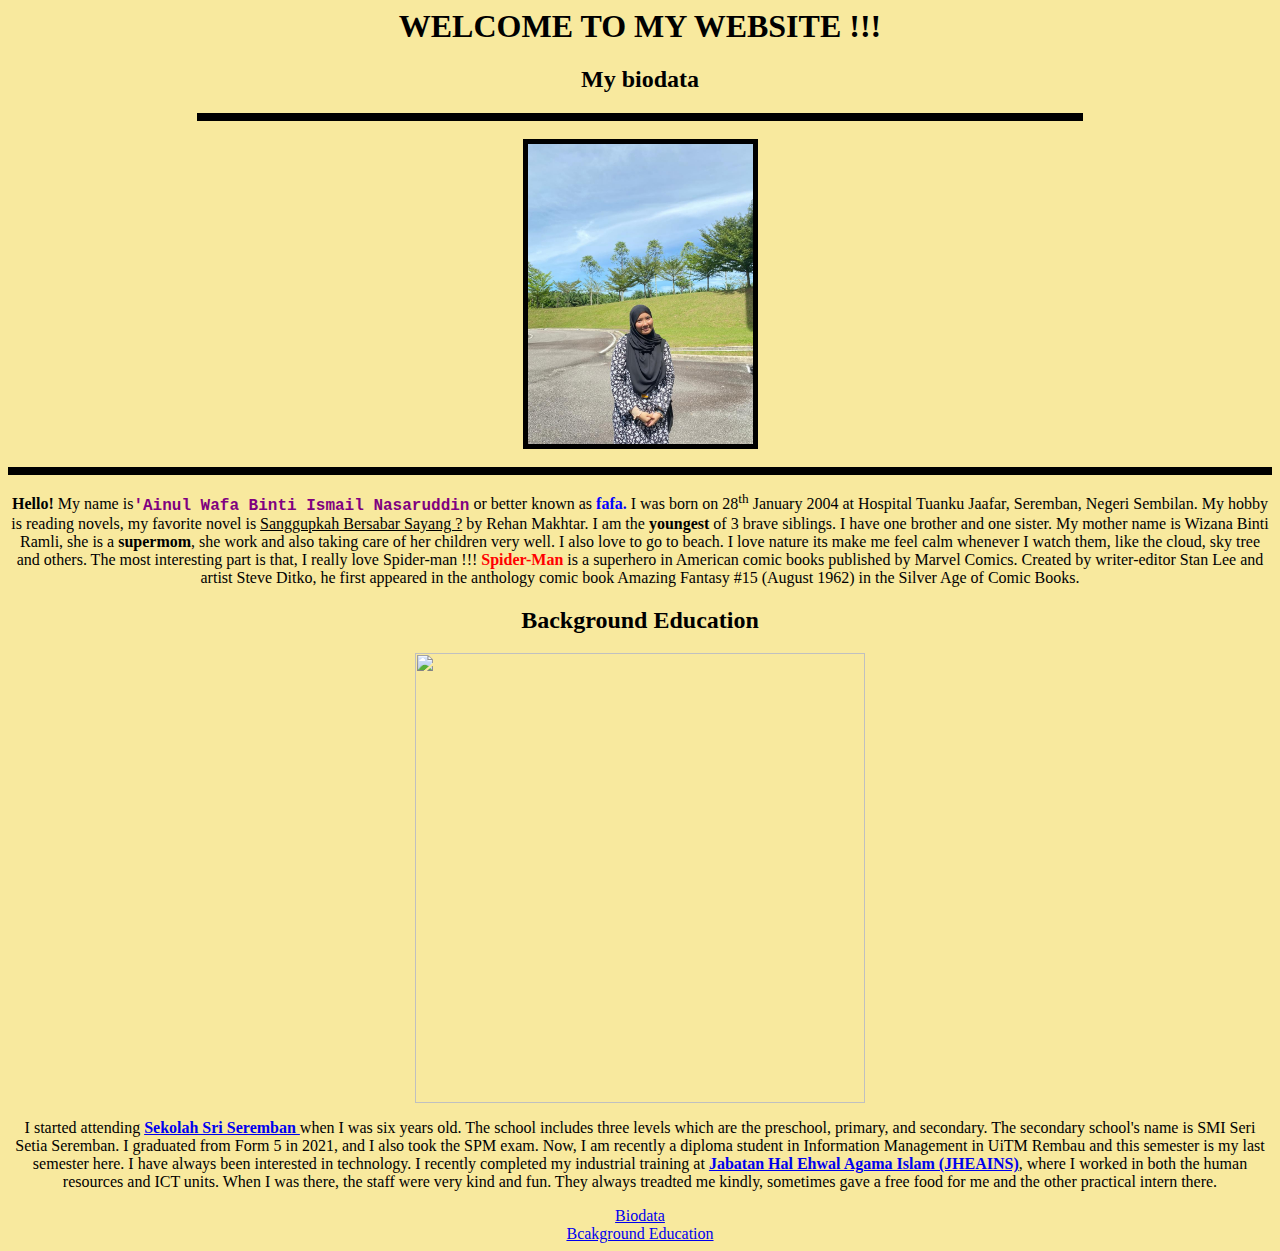
==== index.html @ cd5b430c "Add files via upload" ====
<html>
    <head>
        <title>Biodata</title>
    </head>
    <body bgcolor="#f8e99e">

    <div align="center"<a name="top"></a>
    <h1> WELCOME TO MY WEBSITE !!!</h1>
    <h2> My biodata</h2>
    </div>

    <hr size="8" color="black" width="70%">

    <div align="center"> 
        <img src="images/myself.jpeg" height="300" border="5" alt="wafa"
        hspace="20" vspace="10">
    </div>
    
    <hr size="8" color="black">

    <P>
        <div align="center"> 
        <b>Hello! </b> My name is<strong><font color="purple" face="courier new">'Ainul Wafa Binti Ismail Nasaruddin</font></strong> or 
        better known as <strong><font color="blue"> fafa.</font></strong> I was born on 28<sup>th</sup> January 2004 at Hospital Tuanku Jaafar, 
        Seremban, Negeri Sembilan. My hobby is reading novels, my favorite novel is <u>Sanggupkah Bersabar Sayang ?</u> by Rehan Makhtar.
        I am the<strong> youngest</strong> of 3 brave siblings. I have one brother and one sister. My mother name is Wizana Binti Ramli, she is a <b>supermom</b>, 
        she work and also taking care of her children very well. I also love to go to beach. I love nature its make me feel calm whenever I watch them, like the cloud, sky
        tree and others. The most interesting part is that, I really love Spider-man !!! <strong><font color="red">Spider-Man</font></strong> is a superhero in American comic books published by Marvel Comics. Created
        by writer-editor Stan Lee and artist Steve Ditko, he first appeared in the anthology comic book Amazing Fantasy #15 (August 1962) in the Silver Age of Comic Books.</P>

        <div align="center"> 
        <h2>Background Education<a name="Education"></h2>
        </div>

        <div align="center"> 
            <img src="images/petaNS-1024x791.webp" height="450" usemap="#image-map">



        <p> 
            <div align="center"> 
            I started attending <strong><a href="https://www.srisbn.edu.my/" target="_blank">Sekolah Sri Seremban </strong></a> when I was six years old. The school includes three levels which are the preschool, primary, and secondary. The secondary school's name is SMI Seri Setia Seremban. 
            I graduated from Form 5 in 2021, and I also took the SPM exam. Now, I am recently a diploma student in Information Management in UiTM Rembau and this semester is my last semester here. 
            I have always been interested in technology. I recently completed my industrial training at <strong><a href="https://jheains.ns.gov.my/" target="_blank">Jabatan Hal Ehwal Agama Islam (JHEAINS)</strong></a>, 
            where I worked in both the human resources and ICT units. When I was there, the staff were very kind and fun. They always treadted me kindly, sometimes gave a free food for me and the other practical intern there. </p>
        </div>

        <a href="#top">Biodata</a>
        <br>
        <a href="#Education">Bcakground Education</a>


    </body>
</html>
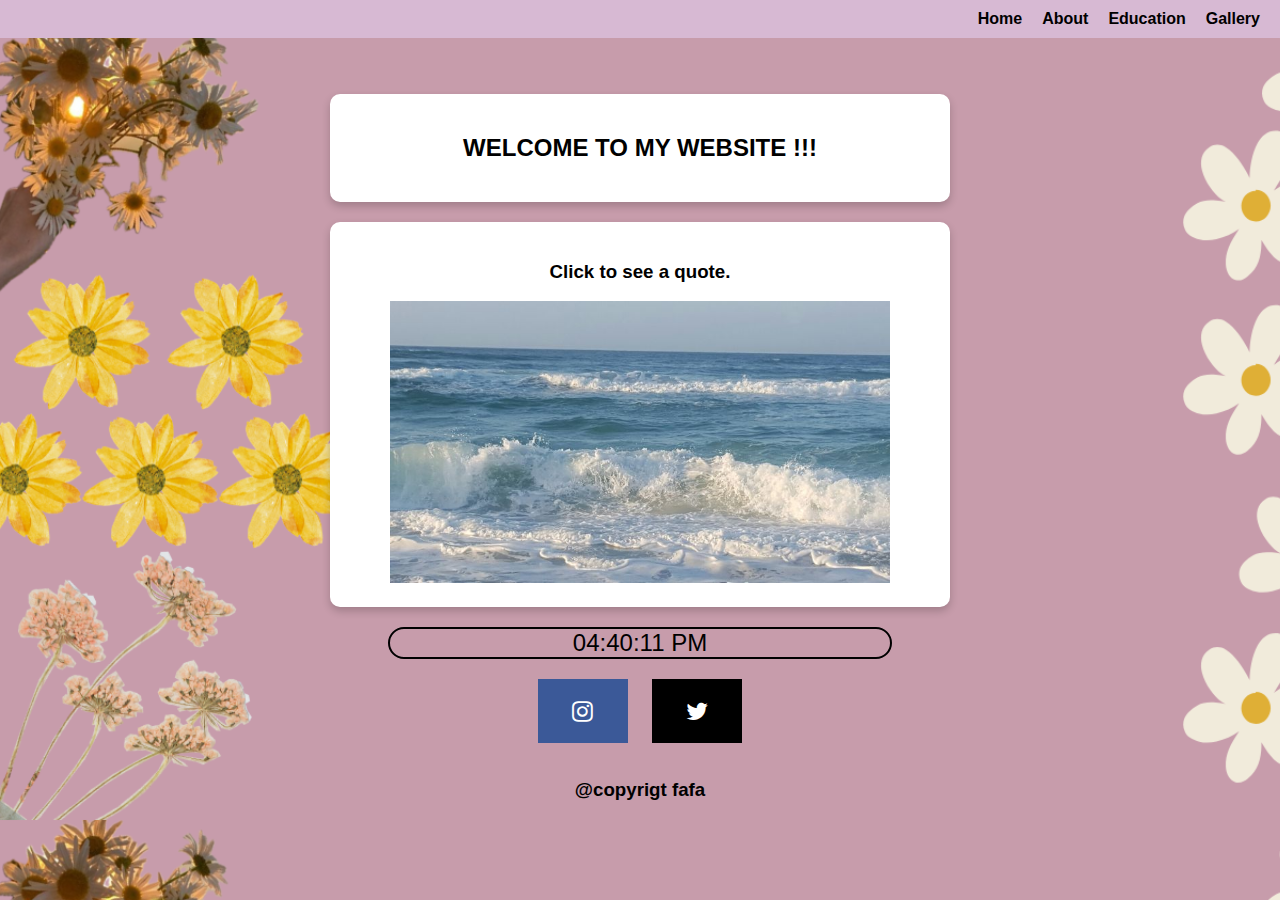
==== commit cb3af96c: "Add files via upload" ====
--- a/index.html
+++ b/index.html
@@ -1,54 +1,121 @@
-<html>
-    <head>
-        <title>Biodata</title>
-    </head>
-    <body bgcolor="#f8e99e">
+<!DOCTYPE html>
+<html lang="en">
+<head>
+    <meta charset="UTF-8">
+    <meta name="viewport" content="width=device-width, initial-scale=1.0">
+    <title>Home</title>
+    <link rel="stylesheet" href="style.css">
+    <link rel="stylesheet" href="https://cdnjs.cloudflare.com/ajax/libs/font-awesome/4.7.0/css/font-awesome.min.css">
+    <style>
+        body {
+            font-family: Arial, Helvetica, sans-serif;
+            background-image: url(images/background_home.png);
+            background-size: cover;
+            margin: 0;
+            padding: 0;
+        }
+        .container {
+            max-width: 580px;
+            margin: 20px auto;
+            padding: 20px;
+            background-color: white;
+            border-radius: 10px;
+            box-shadow: 0 4px 8px rgba(0, 0, 0, 0.2);
+        }
+        header nav ul {
+            list-style: none;
+            padding: 0;
+            display: flex;
+            justify-content: center;
+            gap: 20px;
+        }
+        header nav ul li {
+            display: inline;
+        }
+        header nav ul li a {
+            text-decoration: none;
+            color: black;
+            font-weight: bold;
+        }
+        header nav ul li a:hover {
+            color: blue;
+        }
+        #clock {
+            font-size: 24px;
+            text-align: center;
+            margin: 20px 0;
+        }
+        .social-icons {
+            text-align: center;
+        }
+        .social-icons a {
+            text-decoration: none;
+            margin: 0 10px;
+            font-size: 24px;
+        }
+    </style>
+</head>
+<body>
+    <header>
+        <nav>
+            <ul>
+                <li><a href="index.html">Home</a></li>
+                <li><a href="biodata.html">About</a></li>
+                <li><a href="education.html">Education</a></li>
+                <li><a href="gallery.html">Gallery</a></li>
+            </ul>
+        </nav>
+    </header>
 
-    <div align="center"<a name="top"></a>
-    <h1> WELCOME TO MY WEBSITE !!!</h1>
-    <h2> My biodata</h2>
+    <br>
+    <br>
+
+    <div class="container" style="text-align: center;">
+        <h2 style="text-align: center;">WELCOME TO MY WEBSITE !!!</h2>
     </div>
 
-    <hr size="8" color="black" width="70%">
+    <div class="container" style="text-align: center;">
+        <h3>Click to see a quote.</h3>
+            <a href="images/quote.jpg" height="100"><img src="images/beach.jpg" width="500px"></a>
+    </div>
 
-    <div align="center"> 
-        <img src="images/myself.jpeg" height="300" border="5" alt="wafa"
-        hspace="20" vspace="10">
+    <div align="center">
+    <div id="clock">8:10:45</div>
+        </div>
+    
+    <div class="social-icons">
+        <a href="https://www.instagram.com/anlwfa/?hl=en" class="fa fa-instagram"></a>
+        <a href="https://x.com/nlwfaa" class="fa fa-twitter"></a>
     </div>
-    
-    <hr size="8" color="black">
 
-    <P>
-        <div align="center"> 
-        <b>Hello! </b> My name is<strong><font color="purple" face="courier new">'Ainul Wafa Binti Ismail Nasaruddin</font></strong> or 
-        better known as <strong><font color="blue"> fafa.</font></strong> I was born on 28<sup>th</sup> January 2004 at Hospital Tuanku Jaafar, 
-        Seremban, Negeri Sembilan. My hobby is reading novels, my favorite novel is <u>Sanggupkah Bersabar Sayang ?</u> by Rehan Makhtar.
-        I am the<strong> youngest</strong> of 3 brave siblings. I have one brother and one sister. My mother name is Wizana Binti Ramli, she is a <b>supermom</b>, 
-        she work and also taking care of her children very well. I also love to go to beach. I love nature its make me feel calm whenever I watch them, like the cloud, sky
-        tree and others. The most interesting part is that, I really love Spider-man !!! <strong><font color="red">Spider-Man</font></strong> is a superhero in American comic books published by Marvel Comics. Created
-        by writer-editor Stan Lee and artist Steve Ditko, he first appeared in the anthology comic book Amazing Fantasy #15 (August 1962) in the Silver Age of Comic Books.</P>
+    <br>
+    <h3 align="center">@copyrigt fafa</h3>
 
-        <div align="center"> 
-        <h2>Background Education<a name="Education"></h2>
-        </div>
+    <script>
+        function showTime() {
+            let time = new Date();
+            let hour = time.getHours();
+            let min = time.getMinutes();
+            let sec = time.getSeconds();
+            let am_pm = "AM";
 
-        <div align="center"> 
-            <img src="images/petaNS-1024x791.webp" height="450" usemap="#image-map">
+            if (hour >= 12) {
+                if (hour > 12) hour -= 12;
+                am_pm = "PM";
+            } else if (hour === 0) {
+                hour = 12;
+            }
 
+            hour = hour < 10 ? "0" + hour : hour;
+            min = min < 10 ? "0" + min : min;
+            sec = sec < 10 ? "0" + sec : sec;
 
+            const currentTime = `${hour}:${min}:${sec} ${am_pm}`;
+            document.getElementById("clock").innerHTML = currentTime;
+        }
 
-        <p> 
-            <div align="center"> 
-            I started attending <strong><a href="https://www.srisbn.edu.my/" target="_blank">Sekolah Sri Seremban </strong></a> when I was six years old. The school includes three levels which are the preschool, primary, and secondary. The secondary school's name is SMI Seri Setia Seremban. 
-            I graduated from Form 5 in 2021, and I also took the SPM exam. Now, I am recently a diploma student in Information Management in UiTM Rembau and this semester is my last semester here. 
-            I have always been interested in technology. I recently completed my industrial training at <strong><a href="https://jheains.ns.gov.my/" target="_blank">Jabatan Hal Ehwal Agama Islam (JHEAINS)</strong></a>, 
-            where I worked in both the human resources and ICT units. When I was there, the staff were very kind and fun. They always treadted me kindly, sometimes gave a free food for me and the other practical intern there. </p>
-        </div>
-
-        <a href="#top">Biodata</a>
-        <br>
-        <a href="#Education">Bcakground Education</a>
-
-
-    </body>
-</html>+        setInterval(showTime, 1000);
+        showTime();
+    </script>
+</body>
+</html>
--- a/style.css
+++ b/style.css
@@ -0,0 +1,89 @@
+    header {
+    display: flex;
+    justify-content: flex-end;
+    align-items: center;
+    background-color: #d7b9d3;
+    padding: 10px 20px;
+    }
+
+    nav {
+    display: flex;
+    align-items: center;
+    }
+
+    nav ul {
+    list-style: none;
+    margin: 0;
+    padding: 0;
+    display: flex;
+    gap: 20px;
+    }
+
+    nav ul li {
+    display: inline;
+    }
+
+    nav ul li a {
+    text-decoration: none;
+    color: black;
+    font-weight: bold;
+    transition: color 0.3 ease-in-out;
+    }
+
+    nav ul li a:hover {
+    color: white;
+    }
+
+/* Style all font awesome icons */
+.fa {
+    padding: 20px;
+    font-size: 30px;
+    width: 50px;
+    text-align: center;
+    text-decoration: none;
+  }
+  
+  /* Add a hover effect if you want */
+  .fa:hover {
+    opacity: 30;
+  }
+  
+  /* Set a specific color for each brand */
+  
+  /* Facebook */
+  .fa-instagram {
+    background: #3B5998;
+    color: white;
+  }
+  
+  /* Twitter */
+  .fa-twitter {
+    background: black;
+    color: white;
+  }
+  table, th, td
+  {
+      border: 1px solid black;
+      border-collapse: collapse;
+  }
+
+  td
+  {
+      text-align: center;
+      background-color: beige;
+  }
+
+  th, td
+  {
+      padding: 20px;
+  }
+
+  #clock {
+    font-size: 175px;
+    align-items: center;
+    width: 500px;
+    margin: 200px;
+    text-align: center;
+    border: 2px solid black;
+    border-radius: 20px;
+}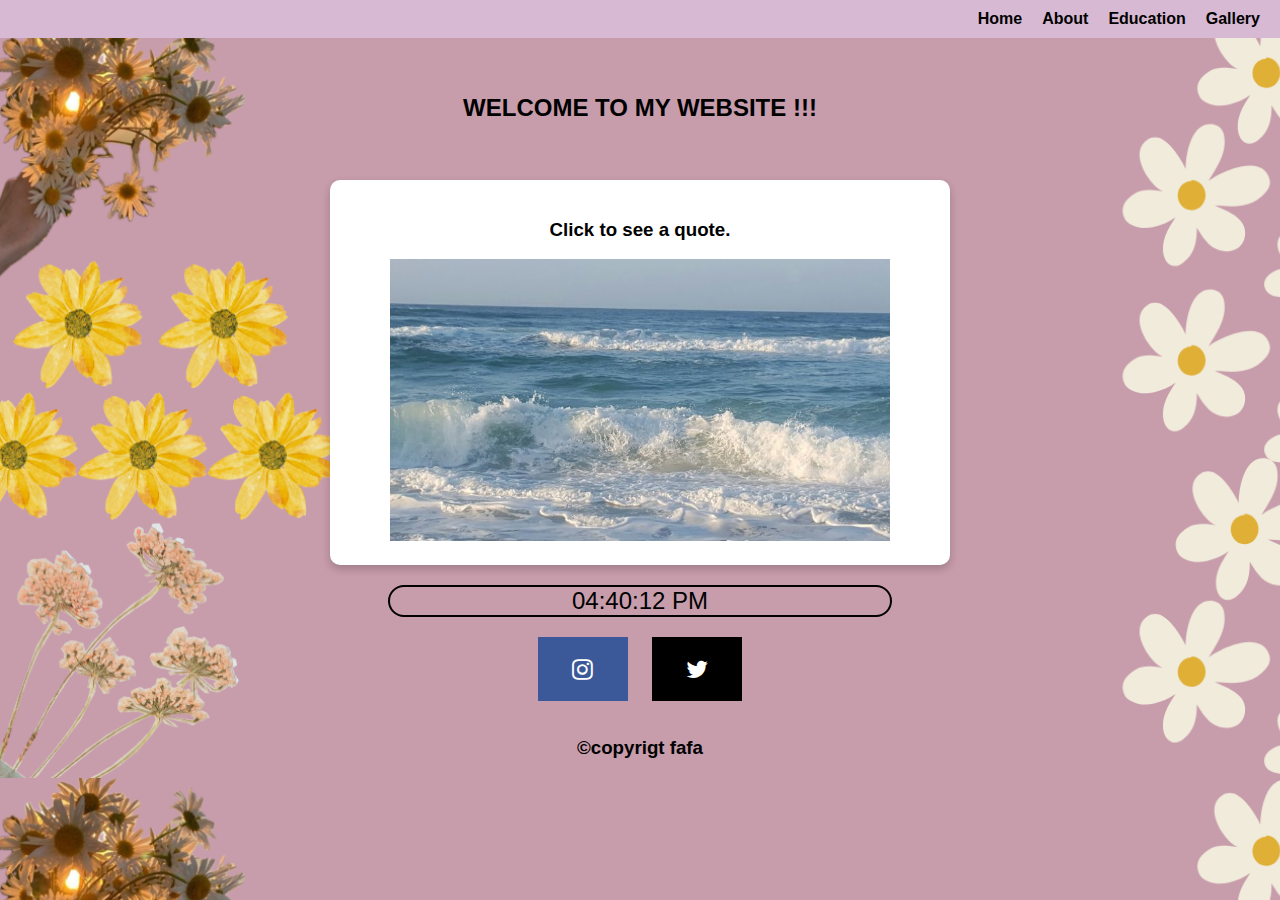
==== commit 70274383: "Add files via upload" ====
--- a/index.html
+++ b/index.html
@@ -70,9 +70,9 @@
     <br>
     <br>
 
-    <div class="container" style="text-align: center;">
         <h2 style="text-align: center;">WELCOME TO MY WEBSITE !!!</h2>
     </div>
+    <br>
 
     <div class="container" style="text-align: center;">
         <h3>Click to see a quote.</h3>
@@ -89,7 +89,7 @@
     </div>
 
     <br>
-    <h3 align="center">@copyrigt fafa</h3>
+    <h3 align="center">&copy;copyrigt fafa</h3>
 
     <script>
         function showTime() {
